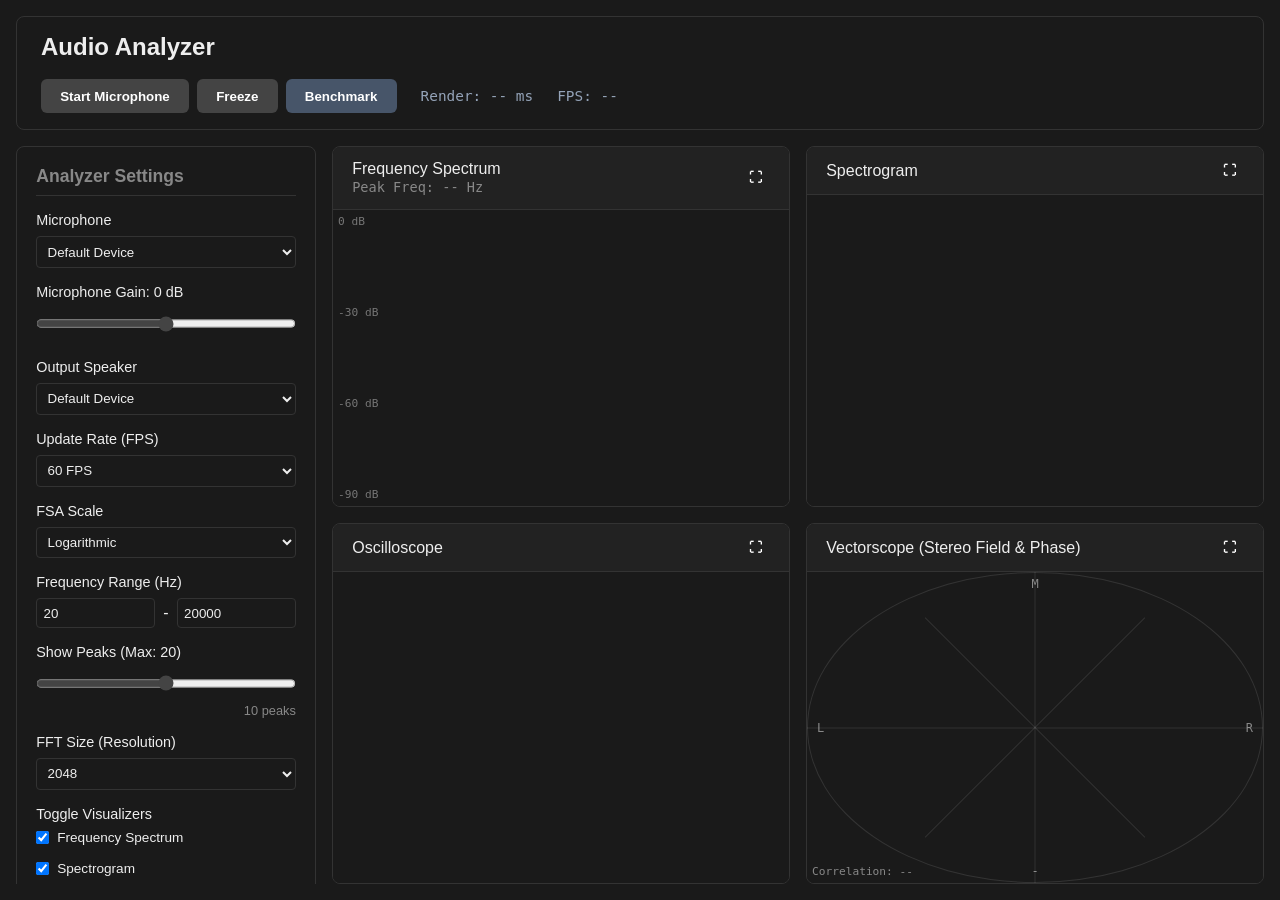
==== index.html @ 39514344 "Add extreme ultrasonic mode to modem configuration and UI" ====
<!doctype html>
<html lang="en">
  <head>
    <meta charset="UTF-8" />
    <meta name="viewport" content="width=device-width, initial-scale=1.0" />
    <title>Audio Analyzer / AA</title>
    <link rel="manifest" href="manifest.json" />
    <meta name="theme-color" content="#0f172a" />
    <link rel="stylesheet" href="style.css" />
  </head>
  <body>
    <div
      id="drop-zone"
      style="
        display: none;
        position: fixed;
        inset: 0;
        background: rgba(15, 23, 42, 0.9);
        color: #fff;
        z-index: 10000;
        align-items: center;
        justify-content: center;
        font-size: 3rem;
        font-weight: bold;
        pointer-events: none;
        border: 4px dashed #3ef;
      "
    >
      Drop Audio File Here
    </div>
    <div class="app-container">
      <header>
        <div class="header-left">
          <h1>Audio Analyzer</h1>
          <br />
          <div style="display: flex; gap: 0.5rem; align-items: center">
            <button id="btn-mic" class="btn">Start Microphone</button>
            <button id="btn-freeze" class="btn">Freeze</button>
            <button id="btn-benchmark" class="btn" style="background: #475569">
              Benchmark
            </button>
            <audio
              id="audio-player"
              controls
              style="display: none; height: 32px"
            ></audio>
            <div
              id="render-time-display"
              style="
                font-family: monospace;
                margin-left: 1rem;
                font-size: 0.9rem;
                color: #94a3b8;
              "
            >
              Render: -- ms
            </div>
            <div
              style="
                font-family: monospace;
                margin-left: 1rem;
                font-size: 0.9rem;
                color: #94a3b8;
              "
            >
              FPS: <span id="fps-display">--</span>
            </div>
          </div>
        </div>
      </header>

      <main class="main-content">
        <div
          id="hover-tooltip"
          style="
            position: absolute;
            display: none;
            background: rgba(0, 0, 0, 0.8);
            color: #fff;
            padding: 4px 8px;
            border-radius: 4px;
            font-family: monospace;
            font-size: 0.8rem;
            pointer-events: none;
            z-index: 1000;
            transform: translate(-50%, -100%);
            margin-top: -10px;
          "
        >
          --
        </div>
        <aside class="sidebar">
          <div class="panel">
            <h2>Analyzer Settings</h2>

            <div class="setting-group">
              <label for="mic-select">Microphone</label>
              <select id="mic-select">
                <option value="default">Default Device</option>
              </select>
            </div>

            <div class="setting-group">
              <label for="mic-gain"
                >Microphone Gain: <span id="mic-gain-val">0</span> dB</label
              >
              <input
                type="range"
                id="mic-gain"
                min="-24"
                max="24"
                step="1"
                value="0"
              />
            </div>

            <div class="setting-group">
              <label for="out-select">Output Speaker</label>
              <select id="out-select">
                <option value="default">Default Device</option>
              </select>
            </div>

            <div class="setting-group">
              <label for="update-rate">Update Rate (FPS)</label>
              <select id="update-rate">
                <option value="60" selected>60 FPS</option>
                <option value="30">30 FPS</option>
                <option value="15">15 FPS</option>
                <option value="10">10 FPS</option>
              </select>
            </div>

            <div class="setting-group">
              <label for="freq-scale">FSA Scale</label>
              <select id="freq-scale">
                <option value="linear">Linear</option>
                <option value="logarithmic" selected>Logarithmic</option>
              </select>
            </div>

            <div class="setting-group">
              <label>Frequency Range (Hz)</label>
              <div style="display: flex; gap: 0.5rem">
                <input
                  type="number"
                  id="freq-min"
                  value="20"
                  min="1"
                  max="20000"
                  style="
                    flex: 1;
                    padding: 0.4rem;
                    background: var(--bg-dark);
                    color: var(--text-main);
                    border: 1px solid var(--border);
                    border-radius: 4px;
                  "
                />
                <span style="align-self: center">-</span>
                <input
                  type="number"
                  id="freq-max"
                  value="20000"
                  min="100"
                  max="24000"
                  style="
                    flex: 1;
                    padding: 0.4rem;
                    background: var(--bg-dark);
                    color: var(--text-main);
                    border: 1px solid var(--border);
                    border-radius: 4px;
                  "
                />
              </div>
            </div>

            <div class="setting-group">
              <label for="peak-count">Show Peaks (Max: 20)</label>
              <input
                type="range"
                id="peak-count"
                min="0"
                max="20"
                step="1"
                value="10"
              />
              <div
                style="
                  text-align: right;
                  font-size: 0.8rem;
                  color: var(--text-muted);
                "
              >
                <span id="peak-count-val">10</span> peaks
              </div>
            </div>

            <div class="setting-group">
              <label for="fft-size">FFT Size (Resolution)</label>
              <select id="fft-size">
                <option value="512">512</option>
                <option value="1024">1024</option>
                <option value="2048" selected>2048</option>
                <option value="4096">4096 (High Res)</option>
                <option value="8192">8192 (Ultra Res)</option>
                <option value="16384">16384 (Extreme)</option>
                <option value="32768">32768 (Max)</option>
              </select>
            </div>

            <div class="setting-group">
              <label>Toggle Visualizers</label>
              <div
                style="
                  display: flex;
                  flex-direction: column;
                  gap: 0.5rem;
                  margin-top: 0.5rem;
                "
              >
                <label
                  style="
                    display: flex;
                    align-items: center;
                    gap: 0.5rem;
                    cursor: pointer;
                    color: var(--text-main);
                    font-size: 0.85rem;
                  "
                  ><input type="checkbox" id="toggle-fsa" checked /> Frequency
                  Spectrum</label
                >
                <label
                  style="
                    display: flex;
                    align-items: center;
                    gap: 0.5rem;
                    cursor: pointer;
                    color: var(--text-main);
                    font-size: 0.85rem;
                  "
                  ><input type="checkbox" id="toggle-spectrogram" checked />
                  Spectrogram</label
                >
                <label
                  style="
                    display: flex;
                    align-items: center;
                    gap: 0.5rem;
                    cursor: pointer;
                    color: var(--text-main);
                    font-size: 0.85rem;
                  "
                  ><input type="checkbox" id="toggle-oscilloscope" checked />
                  Oscilloscope</label
                >
                <label
                  style="
                    display: flex;
                    align-items: center;
                    gap: 0.5rem;
                    cursor: pointer;
                    color: var(--text-main);
                    font-size: 0.85rem;
                  "
                  ><input type="checkbox" id="toggle-vectorscope" checked />
                  Vectorscope</label
                >
              </div>
            </div>

            <div class="setting-group">
              <label for="smoothing"
                >Smoothing Constant: <span id="smoothing-val">0.85</span></label
              >
              <input
                type="range"
                id="smoothing"
                min="0"
                max="0.99"
                step="0.01"
                value="0.85"
              />
            </div>

            <div class="setting-group">
              <label for="min-db"
                >Min dB Limit: <span id="min-db-val">-90</span> dB</label
              >
              <input
                type="range"
                id="min-db"
                min="-140"
                max="-50"
                step="1"
                value="-90"
              />
            </div>

            <div class="setting-group">
              <label for="max-db"
                >Max dB Limit: <span id="max-db-val">-10</span> dB</label
              >
              <input
                type="range"
                id="max-db"
                min="-40"
                max="0"
                step="1"
                value="-10"
              />
            </div>
          </div>

          <div class="panel">
            <h2
              style="
                display: flex;
                justify-content: space-between;
                align-items: center;
              "
            >
              Test Tone Generator
              <div
                id="tone-status"
                style="
                  font-size: 0.75rem;
                  font-weight: normal;
                  color: #facc15;
                  display: none;
                "
              >
                (Running)
              </div>
            </h2>
            <div class="setting-group">
              <button id="btn-tone" class="btn" style="padding: 4px">
                Enable Tone
              </button>
            </div>
            <div
              class="setting-group"
              style="display: flex; gap: 0.5rem; flex-wrap: wrap"
            >
              <div style="flex: 1">
                <label for="tone-type">Waveform</label>
                <select id="tone-type" style="width: 100%">
                  <option value="sine">Sine</option>
                  <option value="sawtooth">Sawtooth</option>
                  <option value="square">Square</option>
                  <option value="triangle">Triangle</option>
                </select>
              </div>
              <div style="flex: 1">
                <label for="tone-freq">Frequency (Hz)</label>
                <input
                  type="number"
                  id="tone-freq"
                  value="440"
                  min="1"
                  max="24000"
                  style="
                    width: 100%;
                    padding: 0.4rem;
                    background: var(--bg-dark);
                    color: var(--text-main);
                    border: 1px solid var(--border);
                    border-radius: 4px;
                  "
                />
              </div>
            </div>
            <div class="setting-group">
              <label for="tone-vol"
                >Volume (Gain): <span id="tone-vol-val">-12</span> dB</label
              >
              <input
                type="range"
                id="tone-vol"
                min="-80"
                max="0"
                step="1"
                value="-12"
              />
            </div>
            <div class="setting-group">
              <label for="tone-pan"
                >Pan: <span id="tone-pan-val">Center</span></label
              >
              <input
                type="range"
                id="tone-pan"
                min="-1"
                max="1"
                step="0.05"
                value="0"
              />
            </div>
          </div>

          <div class="panel peak-meter-panel">
            <h2 style="display: flex; justify-content: space-between">
              Level Meter
              <span
                id="howling-warning"
                style="
                  display: none;
                  color: white;
                  background: #ef4444;
                  padding: 0.1rem 0.4rem;
                  border-radius: 4px;
                  font-size: 0.8rem;
                  font-weight: bold;
                  animation: blink 1s infinite;
                "
                >HOWLING!</span
              >
            </h2>

            <div class="setting-group" style="margin-bottom: 0.5rem">
              <label for="metering-standard">Metering Standard</label>
              <select id="metering-standard" style="width: 100%">
                <option value="peak" selected>Peak (True Peak)</option>
                <option value="rms">RMS</option>
                <option value="lufs">LUFS (Approximation)</option>
              </select>
            </div>

            <div class="meter-wrapper">
              <div class="meter-track">
                <div class="meter-fill" id="peak-fill"></div>

                <!-- Scale markers -->
                <div class="marker" style="left: 0%">-60</div>
                <div class="marker" style="left: 80%">-12</div>
                <div class="marker" style="left: 95%">-3</div>
                <div class="marker" style="left: 100%">0</div>
              </div>
            </div>
            <div class="peak-readout" id="peak-value">-&#8734; dB</div>
            <div class="setting-group" style="margin-top: 1rem">
              <div
                style="
                  display: flex;
                  justify-content: space-between;
                  align-items: center;
                  margin-bottom: 0.5rem;
                "
              >
                <label style="margin: 0">Event Log (Clip/Howling)</label>
                <button
                  id="btn-clear-clips"
                  style="
                    background: var(--bg-dark);
                    color: var(--text-main);
                    border: 1px solid var(--border);
                    border-radius: 4px;
                    padding: 2px 6px;
                    font-size: 0.75rem;
                    cursor: pointer;
                  "
                >
                  Clear
                </button>
              </div>
              <div
                id="clip-log-container"
                style="
                  background: var(--bg-dark);
                  max-height: 100px;
                  overflow-y: auto;
                  padding: 4px;
                  font-family: monospace;
                  font-size: 0.8rem;
                  border: 1px solid var(--border);
                  border-radius: 4px;
                "
              >
                <div
                  style="
                    color: var(--text-muted);
                    text-align: center;
                    padding: 1rem 0;
                  "
                  id="clip-log-empty"
                >
                  No clips recorded
                </div>
              </div>
            </div>
          </div>

          <div class="panel">
            <h2
              style="
                display: flex;
                justify-content: space-between;
                align-items: center;
              "
            >
              FSK Modem (Data over Sound)
              <div
                id="modem-status"
                style="
                  font-size: 0.75rem;
                  font-weight: normal;
                  color: #10b981;
                  display: none;
                "
              >
                (Receiving)
              </div>
            </h2>

            <div
              class="setting-group"
              style="display: flex; gap: 0.5rem; flex-wrap: wrap"
            >
              <div style="flex: 1">
                <label for="modem-mode">Frequency Band</label>
                <select id="modem-mode" style="width: 100%">
                  <option value="audible">Audible (1.2k/2.2k)</option>
                  <option value="ultrasonic">Ultrasonic (18k/19k)</option>
                  <option value="extreme">Extreme Ultrasonic (20k/21k)</option>
                </select>
              </div>
              <div style="flex: 1; display: flex; align-items: flex-end">
                <button
                  id="btn-modem-rx"
                  class="btn"
                  style="width: 100%; padding: 4px"
                >
                  Start Rx
                </button>
              </div>
            </div>

            <div class="setting-group">
              <label for="modem-tx-text">Transmit Text</label>
              <div style="display: flex; gap: 0.5rem">
                <input
                  type="text"
                  id="modem-tx-text"
                  placeholder="Type here..."
                  style="
                    flex: 1;
                    padding: 0.4rem;
                    background: var(--bg-dark);
                    color: var(--text-main);
                    border: 1px solid var(--border);
                    border-radius: 4px;
                  "
                />
                <button id="btn-modem-tx" class="btn" style="padding: 4px 12px">
                  Send
                </button>
              </div>
            </div>

            <div class="setting-group">
              <label for="modem-vol"
                >Tx Volume (Gain): <span id="modem-vol-val">-12</span> dB</label
              >
              <input
                type="range"
                id="modem-vol"
                min="-60"
                max="0"
                step="1"
                value="-12"
              />
            </div>

            <div class="setting-group">
              <label>Received Data</label>
              <textarea
                id="modem-rx-log"
                readonly
                style="
                  width: 100%;
                  height: 60px;
                  padding: 0.4rem;
                  background: var(--bg-dark);
                  color: #facc15;
                  border: 1px solid var(--border);
                  border-radius: 4px;
                  font-family: monospace;
                  resize: none;
                "
                placeholder="Waiting for signal..."
              ></textarea>
              <button
                id="btn-modem-clear"
                class="btn"
                style="margin-top: 4px; width: 100%; padding: 4px"
              >
                Clear Log
              </button>
            </div>
          </div>

          <div class="panel info-panel">
            <h2>Microphone & Render Info</h2>
            <p>
              Status:
              <span id="audio-status" class="status-offline">Offline</span>
            </p>
            <p>Sample Rate: <span id="sample-rate">--</span> Hz</p>
            <p>Channels: <span id="audio-channels">--</span></p>
            <p>Device: <span id="audio-device-name">--</span></p>
          </div>
        </aside>

        <!-- New Multi-Grid Layout -->
        <section
          id="visualizers-container"
          class="visualizers"
          style="
            display: grid;
            grid-template-columns: 1fr 1fr;
            grid-template-rows: 1fr 1fr;
            gap: 1rem;
            width: 100%;
          "
        >
          <!-- Top Left: FSA -->
          <div class="viz-card" id="card-fsa">
            <div
              class="viz-header"
              style="
                display: flex;
                justify-content: space-between;
                align-items: center;
              "
            >
              <div>
                <h3>Frequency Spectrum</h3>
                <span class="viz-info"
                  >Peak Freq: <span id="peak-freq">--</span> Hz</span
                >
              </div>
              <button
                class="btn btn-fullscreen"
                style="
                  background: none;
                  border: none;
                  padding: 0.2rem 0.5rem;
                  cursor: pointer;
                  color: white;
                "
              >
                &#x26F6;
              </button>
            </div>
            <div class="canvas-wrapper" style="position: relative">
              <canvas
                id="canvas-spectrum"
                style="
                  position: absolute;
                  top: 0;
                  left: 0;
                  width: 100%;
                  height: 100%;
                "
              ></canvas>
              <canvas
                id="canvas-spectrum-overlay"
                style="
                  position: absolute;
                  top: 0;
                  left: 0;
                  width: 100%;
                  height: 100%;
                  pointer-events: none;
                "
              ></canvas>
              <!-- Grid lines overlay -->
              <div class="grid-overlay horizontal">
                <div class="y-labels">
                  <span>0 dB</span>
                  <span>-30 dB</span>
                  <span>-60 dB</span>
                  <span>-90 dB</span>
                </div>
              </div>
            </div>
          </div>

          <!-- Bottom Left: Spectrogram -->
          <div class="viz-card" id="card-spectrogram">
            <div
              class="viz-header"
              style="
                display: flex;
                justify-content: space-between;
                align-items: center;
              "
            >
              <h3>Spectrogram</h3>
              <button
                class="btn btn-fullscreen"
                style="
                  background: none;
                  border: none;
                  padding: 0.2rem 0.5rem;
                  cursor: pointer;
                  color: white;
                "
              >
                &#x26F6;
              </button>
            </div>
            <div class="canvas-wrapper" style="position: relative">
              <canvas
                id="canvas-spectrogram"
                style="
                  position: absolute;
                  top: 0;
                  left: 0;
                  width: 100%;
                  height: 100%;
                "
              ></canvas>
              <canvas
                id="canvas-spectrogram-overlay"
                style="
                  position: absolute;
                  top: 0;
                  left: 0;
                  width: 100%;
                  height: 100%;
                  pointer-events: none;
                "
              ></canvas>
            </div>
          </div>

          <!-- Top Right: Oscilloscope -->
          <div class="viz-card" id="card-oscilloscope">
            <div
              class="viz-header"
              style="
                display: flex;
                justify-content: space-between;
                align-items: center;
              "
            >
              <h3>Oscilloscope</h3>
              <button
                class="btn btn-fullscreen"
                style="
                  background: none;
                  border: none;
                  padding: 0.2rem 0.5rem;
                  cursor: pointer;
                  color: white;
                "
              >
                &#x26F6;
              </button>
            </div>
            <div class="canvas-wrapper">
              <canvas id="canvas-waveform"></canvas>
              <div class="center-line"></div>
            </div>
          </div>

          <!-- Bottom Right: Vectorscope & Phase -->
          <div class="viz-card" id="card-vectorscope">
            <div
              class="viz-header"
              style="
                display: flex;
                justify-content: space-between;
                align-items: center;
              "
            >
              <h3>Vectorscope (Stereo Field & Phase)</h3>
              <button
                class="btn btn-fullscreen"
                style="
                  background: none;
                  border: none;
                  padding: 0.2rem 0.5rem;
                  cursor: pointer;
                  color: white;
                "
              >
                &#x26F6;
              </button>
            </div>
            <div
              class="canvas-wrapper"
              style="
                display: flex;
                justify-content: center;
                align-items: center;
                position: relative;
              "
            >
              <div
                style="
                  position: absolute;
                  top: 5px;
                  color: var(--text-muted);
                  font-size: 12px;
                  font-family: monospace;
                "
              >
                M
              </div>
              <div
                style="
                  position: absolute;
                  bottom: 5px;
                  color: var(--text-muted);
                  font-size: 12px;
                  font-family: monospace;
                "
              >
                -
              </div>
              <div
                style="
                  position: absolute;
                  left: 10px;
                  color: var(--text-muted);
                  font-size: 12px;
                  font-family: monospace;
                "
              >
                L
              </div>
              <div
                style="
                  position: absolute;
                  right: 10px;
                  color: var(--text-muted);
                  font-size: 12px;
                  font-family: monospace;
                "
              >
                R
              </div>
              <canvas
                id="canvas-vectorscope"
                style="
                  width: auto;
                  height: 100%;
                  aspect-ratio: 1;
                  border-radius: 50%;
                  border: 1px solid var(--border);
                "
              ></canvas>

              <div
                style="
                  position: absolute;
                  bottom: 5px;
                  left: 5px;
                  color: var(--text-muted);
                  font-size: 0.7rem;
                  font-family: monospace;
                "
              >
                Correlation: <span id="correlation-meter">--</span>
              </div>
              <div
                style="
                  position: absolute;
                  top: 0;
                  bottom: 0;
                  left: 0;
                  right: 0;
                  pointer-events: none;
                "
              >
                <div
                  style="
                    position: absolute;
                    top: 0;
                    left: 50%;
                    width: 1px;
                    height: 100%;
                    background: rgba(255, 255, 255, 0.1);
                    transform: translateX(-50%);
                  "
                ></div>
                <div
                  style="
                    position: absolute;
                    top: 50%;
                    left: 0;
                    width: 100%;
                    height: 1px;
                    background: rgba(255, 255, 255, 0.1);
                    transform: translateY(-50%);
                  "
                ></div>
                <div
                  style="
                    position: absolute;
                    top: 0;
                    left: 50%;
                    width: 1px;
                    height: 100%;
                    background: rgba(255, 255, 255, 0.1);
                    transform: translateX(-50%) rotate(45deg);
                  "
                ></div>
                <div
                  style="
                    position: absolute;
                    top: 0;
                    left: 50%;
                    width: 1px;
                    height: 100%;
                    background: rgba(255, 255, 255, 0.1);
                    transform: translateX(-50%) rotate(-45deg);
                  "
                ></div>
              </div>
            </div>
          </div>
        </section>
      </main>
    </div>

    <script>
      if ("serviceWorker" in navigator) {
        window.addEventListener("load", () => {
          navigator.serviceWorker
            .register("./sw.js")
            .then((reg) => console.log("SW registered!", reg))
            .catch((err) => console.error("SW registration failed!", err));
        });
      }
    </script>
    <script src="script.js"></script>
  </body>
</html>
---- style.css ----
:root {
  --bg-panel: #121212;
  --bg-panel: #1a1a1a;
  --bg-card: #222222;
  --text-main: #eeeeee;
  --text-muted: #888888;
  --accent: #444444;
  --accent-hover: #555555;
  --border: #333333;
  --color-safe: #eeeeee;
  --color-warn: #eeeeee;
  --color-danger: #eeeeee;
}

* {
  box-sizing: border-box;
  margin: 0;
  padding: 0;
}

body {
  background-color: var(--bg-panel);
  color: var(--text-main);
  font-family: "Segoe UI", Tahoma, Geneva, Verdana, sans-serif;
  height: 100vh;
  overflow: hidden;
}

.app-container {
  display: flex;
  flex-direction: column;
  height: 100vh;
  padding: 1rem;
  gap: 1rem;
}

header {
  display: flex;
  justify-content: space-between;
  align-items: center;
  background: var(--bg-panel);
  padding: 1rem 1.5rem;
  border-radius: 8px;
  border: 1px solid var(--border);
}

header h1 {
  font-size: 1.5rem;
  font-weight: 600;
  display: flex;
  align-items: center;
  gap: 0.5rem;
}

.btn {
  background: var(--accent);
  color: white;
  border: none;
  padding: 0.6rem 1.2rem;
  border-radius: 6px;
  font-weight: 600;
  cursor: pointer;
  transition: background 0.2s;
}

.btn:hover {
  background: var(--accent-hover);
}

.btn.active {
  background: var(--color-danger);
}

.main-content {
  display: flex;
  gap: 1rem;
  flex: 1;
  overflow: hidden;
}

.sidebar {
  width: 300px;
  display: flex;
  flex-direction: column;
  gap: 1rem;
  overflow-y: auto;
}

.panel {
  background: var(--bg-panel);
  border: 1px solid var(--border);
  border-radius: 8px;
  padding: 1.2rem;
}

.panel h2 {
  font-size: 1.1rem;
  margin-bottom: 1rem;
  color: var(--text-muted);
  border-bottom: 1px solid var(--border);
  padding-bottom: 0.5rem;
}

.setting-group {
  margin-bottom: 1rem;
}

.setting-group label {
  display: block;
  margin-bottom: 0.5rem;
  font-size: 0.9rem;
  color: var(--text-main);
}

.setting-group select,
.setting-group input[type="range"] {
  width: 100%;
  background: var(--bg-panel);
  color: var(--text-main);
  border: 1px solid var(--border);
  padding: 0.4rem;
  border-radius: 4px;
}

.setting-group input[type="range"] {
  accent-color: var(--accent);
  cursor: pointer;
}

.meter-wrapper {
  margin-top: 1rem;
  position: relative;
  height: 30px;
  margin-bottom: 0.5rem;
}

.meter-track {
  background: var(--bg-panel);
  border: 1px solid var(--border);
  border-radius: 4px;
  height: 12px;
  position: relative;
  overflow: hidden;
}

.meter-fill {
  height: 100%;
  width: 0%;
  background: var(--color-safe);
  transition: width 0.05s ease-out;
}

.marker {
  position: absolute;
  top: 16px;
  font-size: 0.7rem;
  color: var(--text-muted);
  transform: translateX(-50%);
}

.peak-readout {
  font-family: monospace;
  font-size: 1.5rem;
  text-align: right;
  color: var(--color-safe);
}

.status-offline {
  color: var(--text-muted);
}
.status-online {
  color: var(--color-safe);
  font-weight: bold;
}
.info-panel p {
  font-size: 0.9rem;
  margin-bottom: 0.3rem;
  color: var(--text-muted);
}

.visualizers {
  flex: 1;
  display: grid;
  grid-template-columns: repeat(2, 1fr);
  grid-auto-rows: minmax(min(300px, 50%), 1fr);
  gap: 1rem;
  height: 100%;
  overflow-y: auto;
  align-content: stretch;
}

.viz-card {
  background: var(--bg-panel);
  border: 1px solid var(--border);
  border-radius: 8px;
  display: flex;
  flex-direction: column;
  overflow: hidden;
  height: 100%;
}

.viz-header {
  display: flex;
  justify-content: space-between;
  align-items: center;
  padding: 0.8rem 1.2rem;
  border-bottom: 1px solid var(--border);
  background: var(--bg-card);
}

.viz-header h3 {
  font-size: 1rem;
  font-weight: 500;
}

.viz-info {
  font-size: 0.85rem;
  color: var(--text-muted);
  font-family: monospace;
}

.canvas-wrapper {
  flex: 1;
  position: relative;
  background: var(--bg-panel);
}

canvas {
  position: absolute;
  top: 0;
  left: 0;
  width: 100%;
  height: 100%;
}

.grid-overlay {
  position: absolute;
  top: 0;
  left: 0;
  width: 100%;
  height: 100%;
  pointer-events: none;
  padding: 5px;
}

.y-labels {
  height: 100%;
  display: flex;
  flex-direction: column;
  justify-content: space-between;
}

.y-labels span {
  font-size: 0.7rem;
  color: rgba(255, 255, 255, 0.4);
  font-family: monospace;
}

@keyframes blink {
  0% {
    opacity: 1;
  }
  50% {
    opacity: 0.3;
  }
  100% {
    opacity: 1;
  }
}

.x-labels {
  position: absolute;
  bottom: 5px;
  left: 35px; /* Offset for y-labels */
  right: 5px;
  display: flex;
  justify-content: space-between;
}

.x-labels span {
  font-size: 0.7rem;
  color: rgba(255, 255, 255, 0.4);
  font-family: monospace;
}

.fullscreen-card {
  position: fixed !important;
  inset: 0 !important;
  width: 100vw !important;
  height: 100vh !important;
  z-index: 9999 !important;
  background: var(--bg-panel) !important;
  margin: 0 !important;
  padding: 1rem !important;
  box-sizing: border-box !important;
  border-radius: 0 !important;
  border: none !important;
  display: flex !important;
  flex-direction: column !important;
}
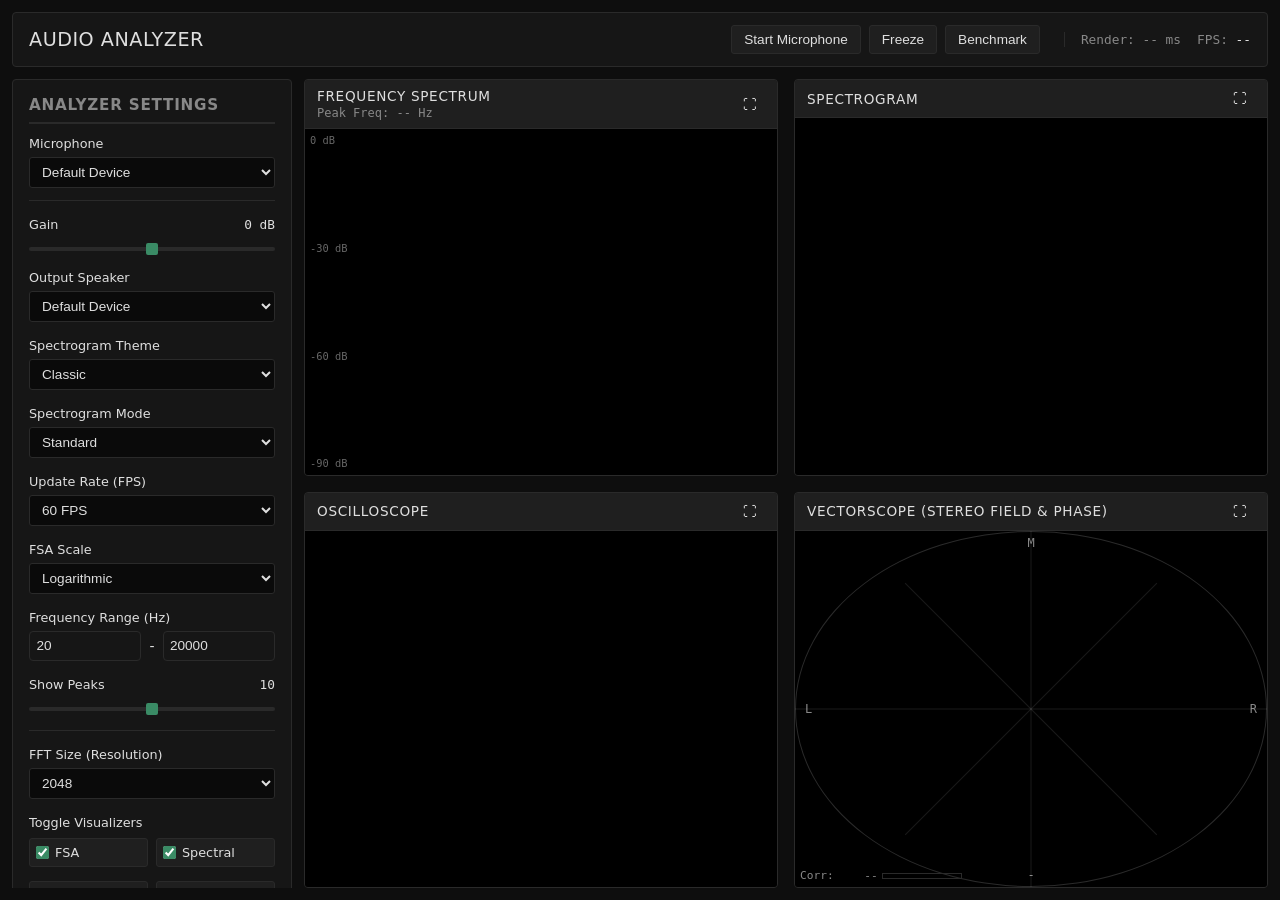
==== commit 429732ca: "UI改善とオーディオ機能の強化: スタイルの調整、オーディオファイルのドロップ処理の改善、設定項目の追加" ====
--- a/index.html
+++ b/index.html
@@ -3,9 +3,9 @@
   <head>
     <meta charset="UTF-8" />
     <meta name="viewport" content="width=device-width, initial-scale=1.0" />
-    <title>Audio Analyzer / AA</title>
+    <title>Audio Analyzer</title>
     <link rel="manifest" href="manifest.json" />
-    <meta name="theme-color" content="#0f172a" />
+    <meta name="theme-color" content="#161616" />
     <link rel="stylesheet" href="style.css" />
   </head>
   <body>
@@ -15,55 +15,58 @@
         display: none;
         position: fixed;
         inset: 0;
-        background: rgba(15, 23, 42, 0.9);
-        color: #fff;
+        background: rgba(14, 14, 14, 0.95);
+        color: var(--text-main);
         z-index: 10000;
         align-items: center;
         justify-content: center;
-        font-size: 3rem;
-        font-weight: bold;
+        font-size: 2rem;
+        font-weight: 500;
+        letter-spacing: 0.05em;
         pointer-events: none;
-        border: 4px dashed #3ef;
+        border: 2px dashed var(--accent);
+        margin: 16px;
       "
     >
-      Drop Audio File Here
+      DROP AUDIO FILE
     </div>
     <div class="app-container">
       <header>
-        <div class="header-left">
-          <h1>Audio Analyzer</h1>
-          <br />
-          <div style="display: flex; gap: 0.5rem; align-items: center">
-            <button id="btn-mic" class="btn">Start Microphone</button>
-            <button id="btn-freeze" class="btn">Freeze</button>
-            <button id="btn-benchmark" class="btn" style="background: #475569">
-              Benchmark
-            </button>
-            <audio
-              id="audio-player"
-              controls
-              style="display: none; height: 32px"
-            ></audio>
-            <div
-              id="render-time-display"
-              style="
-                font-family: monospace;
-                margin-left: 1rem;
-                font-size: 0.9rem;
-                color: #94a3b8;
-              "
-            >
-              Render: -- ms
-            </div>
-            <div
-              style="
-                font-family: monospace;
-                margin-left: 1rem;
-                font-size: 0.9rem;
-                color: #94a3b8;
-              "
-            >
-              FPS: <span id="fps-display">--</span>
+        <h1 style="margin: 0; margin-right: auto">AUDIO ANALYZER</h1>
+
+        <div style="display: flex; gap: 8px; align-items: inherit">
+          <button id="btn-mic" class="btn">Start Microphone</button>
+          <button id="btn-freeze" class="btn">Freeze</button>
+          <button
+            id="btn-benchmark"
+            class="btn"
+            style="border-color: var(--border)"
+          >
+            Benchmark
+          </button>
+          <audio
+            id="audio-player"
+            controls
+            style="display: none; height: 28px; border-radius: 2px"
+          ></audio>
+
+          <div
+            style="
+              display: flex;
+              gap: 16px;
+              margin-left: 16px;
+              padding-left: 16px;
+              border-left: 1px solid var(--border);
+              font-family: ui-monospace, SFMono-Regular, Consolas, monospace;
+              font-size: 0.8rem;
+              color: var(--text-muted);
+              align-items: center;
+            "
+          >
+            <div id="render-time-display">Render: -- ms</div>
+            <div>
+              FPS:
+              <span id="fps-display" style="color: var(--text-main)">--</span>
             </div>
           </div>
         </div>
@@ -93,7 +96,13 @@
           <div class="panel">
             <h2>Analyzer Settings</h2>
 
-            <div class="setting-group">
+            <div
+              class="setting-group"
+              style="
+                padding-bottom: 12px;
+                border-bottom: 1px solid var(--border);
+              "
+            >
               <label for="mic-select">Microphone</label>
               <select id="mic-select">
                 <option value="default">Default Device</option>
@@ -101,9 +110,20 @@
             </div>
 
             <div class="setting-group">
-              <label for="mic-gain"
-                >Microphone Gain: <span id="mic-gain-val">0</span> dB</label
-              >
+              <label
+                for="mic-gain"
+                style="display: flex; justify-content: space-between"
+              >
+                <span>Gain</span>
+                <span
+                  id="mic-gain-val"
+                  style="
+                    font-family: ui-monospace, monospace;
+                    color: var(--text-main);
+                  "
+                  >0 dB</span
+                >
+              </label>
               <input
                 type="range"
                 id="mic-gain"
@@ -122,6 +142,25 @@
             </div>
 
             <div class="setting-group">
+              <label for="spec-theme">Spectrogram Theme</label>
+              <select id="spec-theme">
+                <option value="classic">Classic</option>
+                <option value="fire">Fire</option>
+                <option value="ocean">Ocean</option>
+                <option value="matrix">Matrix</option>
+                <option value="grayscale">Grayscale</option>
+              </select>
+            </div>
+
+            <div class="setting-group">
+              <label for="spec-mode">Spectrogram Mode</label>
+              <select id="spec-mode">
+                <option value="standard">Standard</option>
+                <option value="waterfall">Waterfall</option>
+              </select>
+            </div>
+
+            <div class="setting-group">
               <label for="update-rate">Update Rate (FPS)</label>
               <select id="update-rate">
                 <option value="60" selected>60 FPS</option>
@@ -176,8 +215,27 @@
               </div>
             </div>
 
-            <div class="setting-group">
-              <label for="peak-count">Show Peaks (Max: 20)</label>
+            <div
+              class="setting-group"
+              style="
+                padding-bottom: 16px;
+                border-bottom: 1px solid var(--border);
+              "
+            >
+              <label
+                for="peak-count"
+                style="display: flex; justify-content: space-between"
+              >
+                <span>Show Peaks</span>
+                <span
+                  id="peak-count-val"
+                  style="
+                    font-family: ui-monospace, monospace;
+                    color: var(--text-main);
+                  "
+                  >10</span
+                >
+              </label>
               <input
                 type="range"
                 id="peak-count"
@@ -186,15 +244,6 @@
                 step="1"
                 value="10"
               />
-              <div
-                style="
-                  text-align: right;
-                  font-size: 0.8rem;
-                  color: var(--text-muted);
-                "
-              >
-                <span id="peak-count-val">10</span> peaks
-              </div>
             </div>
 
             <div class="setting-group">
@@ -210,71 +259,128 @@
               </select>
             </div>
 
-            <div class="setting-group">
+            <div
+              class="setting-group"
+              style="
+                padding-bottom: 12px;
+                border-bottom: 1px solid var(--border);
+              "
+            >
               <label>Toggle Visualizers</label>
               <div
                 style="
-                  display: flex;
-                  flex-direction: column;
-                  gap: 0.5rem;
-                  margin-top: 0.5rem;
+                  display: grid;
+                  grid-template-columns: 1fr 1fr;
+                  gap: 8px;
+                  margin-top: 8px;
                 "
               >
                 <label
                   style="
                     display: flex;
                     align-items: center;
-                    gap: 0.5rem;
+                    gap: 6px;
                     cursor: pointer;
                     color: var(--text-main);
-                    font-size: 0.85rem;
-                  "
-                  ><input type="checkbox" id="toggle-fsa" checked /> Frequency
-                  Spectrum</label
-                >
+                    font-size: 0.8rem;
+                    background: var(--bg-card);
+                    padding: 6px;
+                    border-radius: 3px;
+                    border: 1px solid var(--border);
+                  "
+                >
+                  <input
+                    type="checkbox"
+                    id="toggle-fsa"
+                    checked
+                    style="accent-color: var(--accent)"
+                  />
+                  FSA
+                </label>
                 <label
                   style="
                     display: flex;
                     align-items: center;
-                    gap: 0.5rem;
+                    gap: 6px;
                     cursor: pointer;
                     color: var(--text-main);
-                    font-size: 0.85rem;
-                  "
-                  ><input type="checkbox" id="toggle-spectrogram" checked />
-                  Spectrogram</label
-                >
+                    font-size: 0.8rem;
+                    background: var(--bg-card);
+                    padding: 6px;
+                    border-radius: 3px;
+                    border: 1px solid var(--border);
+                  "
+                >
+                  <input
+                    type="checkbox"
+                    id="toggle-spectrogram"
+                    checked
+                    style="accent-color: var(--accent)"
+                  />
+                  Spectral
+                </label>
                 <label
                   style="
                     display: flex;
                     align-items: center;
-                    gap: 0.5rem;
+                    gap: 6px;
                     cursor: pointer;
                     color: var(--text-main);
-                    font-size: 0.85rem;
-                  "
-                  ><input type="checkbox" id="toggle-oscilloscope" checked />
-                  Oscilloscope</label
-                >
+                    font-size: 0.8rem;
+                    background: var(--bg-card);
+                    padding: 6px;
+                    border-radius: 3px;
+                    border: 1px solid var(--border);
+                  "
+                >
+                  <input
+                    type="checkbox"
+                    id="toggle-oscilloscope"
+                    checked
+                    style="accent-color: var(--accent)"
+                  />
+                  Oscillo
+                </label>
                 <label
                   style="
                     display: flex;
                     align-items: center;
-                    gap: 0.5rem;
+                    gap: 6px;
                     cursor: pointer;
                     color: var(--text-main);
-                    font-size: 0.85rem;
-                  "
-                  ><input type="checkbox" id="toggle-vectorscope" checked />
-                  Vectorscope</label
-                >
-              </div>
-            </div>
-
-            <div class="setting-group">
-              <label for="smoothing"
-                >Smoothing Constant: <span id="smoothing-val">0.85</span></label
-              >
+                    font-size: 0.8rem;
+                    background: var(--bg-card);
+                    padding: 6px;
+                    border-radius: 3px;
+                    border: 1px solid var(--border);
+                  "
+                >
+                  <input
+                    type="checkbox"
+                    id="toggle-vectorscope"
+                    checked
+                    style="accent-color: var(--accent)"
+                  />
+                  Vector
+                </label>
+              </div>
+            </div>
+
+            <div class="setting-group">
+              <label
+                for="smoothing"
+                style="display: flex; justify-content: space-between"
+              >
+                <span>Smoothing</span>
+                <span
+                  id="smoothing-val"
+                  style="
+                    font-family: ui-monospace, monospace;
+                    color: var(--text-main);
+                  "
+                  >0.85</span
+                >
+              </label>
               <input
                 type="range"
                 id="smoothing"
@@ -286,9 +392,20 @@
             </div>
 
             <div class="setting-group">
-              <label for="min-db"
-                >Min dB Limit: <span id="min-db-val">-90</span> dB</label
-              >
+              <label
+                for="min-db"
+                style="display: flex; justify-content: space-between"
+              >
+                <span>Min dB</span>
+                <span
+                  id="min-db-val"
+                  style="
+                    font-family: ui-monospace, monospace;
+                    color: var(--text-main);
+                  "
+                  >-90</span
+                >
+              </label>
               <input
                 type="range"
                 id="min-db"
@@ -300,9 +417,20 @@
             </div>
 
             <div class="setting-group">
-              <label for="max-db"
-                >Max dB Limit: <span id="max-db-val">-10</span> dB</label
-              >
+              <label
+                for="max-db"
+                style="display: flex; justify-content: space-between"
+              >
+                <span>Max dB</span>
+                <span
+                  id="max-db-val"
+                  style="
+                    font-family: ui-monospace, monospace;
+                    color: var(--text-main);
+                  "
+                  >-10</span
+                >
+              </label>
               <input
                 type="range"
                 id="max-db"
@@ -322,60 +450,71 @@
                 align-items: center;
               "
             >
-              Test Tone Generator
+              Test Tone Gen
               <div
                 id="tone-status"
                 style="
-                  font-size: 0.75rem;
-                  font-weight: normal;
-                  color: #facc15;
+                  font-size: 0.7rem;
+                  font-weight: 600;
+                  color: var(--color-warn);
                   display: none;
-                "
-              >
-                (Running)
+                  background: rgba(194, 153, 74, 0.15);
+                  padding: 2px 6px;
+                  border-radius: 2px;
+                  letter-spacing: 0.05em;
+                "
+              >
+                RUNNING
               </div>
             </h2>
-            <div class="setting-group">
-              <button id="btn-tone" class="btn" style="padding: 4px">
-                Enable Tone
+            <div class="setting-group" style="margin-bottom: 12px">
+              <button
+                id="btn-tone"
+                class="btn"
+                style="width: 100%; padding: 8px"
+              >
+                ENABLE TONE
               </button>
             </div>
             <div
               class="setting-group"
-              style="display: flex; gap: 0.5rem; flex-wrap: wrap"
+              style="display: flex; gap: 8px; flex-wrap: wrap"
             >
               <div style="flex: 1">
-                <label for="tone-type">Waveform</label>
-                <select id="tone-type" style="width: 100%">
+                <label for="tone-type">Wave</label>
+                <select id="tone-type">
                   <option value="sine">Sine</option>
-                  <option value="sawtooth">Sawtooth</option>
+                  <option value="sawtooth">Saw</option>
                   <option value="square">Square</option>
-                  <option value="triangle">Triangle</option>
+                  <option value="triangle">Tri</option>
                 </select>
               </div>
               <div style="flex: 1">
-                <label for="tone-freq">Frequency (Hz)</label>
+                <label for="tone-freq">Freq (Hz)</label>
                 <input
                   type="number"
                   id="tone-freq"
                   value="440"
                   min="1"
                   max="24000"
-                  style="
-                    width: 100%;
-                    padding: 0.4rem;
-                    background: var(--bg-dark);
-                    color: var(--text-main);
-                    border: 1px solid var(--border);
-                    border-radius: 4px;
-                  "
                 />
               </div>
             </div>
             <div class="setting-group">
-              <label for="tone-vol"
-                >Volume (Gain): <span id="tone-vol-val">-12</span> dB</label
-              >
+              <label
+                for="tone-vol"
+                style="display: flex; justify-content: space-between"
+              >
+                <span>Volume</span>
+                <span
+                  id="tone-vol-val"
+                  style="
+                    font-family: ui-monospace, monospace;
+                    color: var(--text-main);
+                  "
+                  >-12</span
+                >
+              </label>
               <input
                 type="range"
                 id="tone-vol"
@@ -386,9 +525,20 @@
               />
             </div>
             <div class="setting-group">
-              <label for="tone-pan"
-                >Pan: <span id="tone-pan-val">Center</span></label
-              >
+              <label
+                for="tone-pan"
+                style="display: flex; justify-content: space-between"
+              >
+                <span>Pan</span>
+                <span
+                  id="tone-pan-val"
+                  style="
+                    font-family: ui-monospace, monospace;
+                    color: var(--text-main);
+                  "
+                  >0</span
+                >
+              </label>
               <input
                 type="range"
                 id="tone-pan"
@@ -401,26 +551,32 @@
           </div>
 
           <div class="panel peak-meter-panel">
-            <h2 style="display: flex; justify-content: space-between">
-              Level Meter
+            <h2
+              style="
+                display: flex;
+                justify-content: space-between;
+                align-items: center;
+              "
+            >
+              LEVEL METER
               <span
                 id="howling-warning"
                 style="
                   display: none;
                   color: white;
-                  background: #ef4444;
-                  padding: 0.1rem 0.4rem;
-                  border-radius: 4px;
-                  font-size: 0.8rem;
-                  font-weight: bold;
+                  background: var(--color-danger);
+                  padding: 2px 6px;
+                  border-radius: 2px;
+                  font-size: 0.75rem;
+                  font-weight: 500;
                   animation: blink 1s infinite;
-                "
-                >HOWLING!</span
+                  letter-spacing: 0.05em;
+                "
+                >HOWLING</span
               >
             </h2>
 
-            <div class="setting-group" style="margin-bottom: 0.5rem">
-              <label for="metering-standard">Metering Standard</label>
+            <div class="setting-group" style="margin-bottom: 8px">
               <select id="metering-standard" style="width: 100%">
                 <option value="peak" selected>Peak (True Peak)</option>
                 <option value="rms">RMS</option>
@@ -439,28 +595,23 @@
                 <div class="marker" style="left: 100%">0</div>
               </div>
             </div>
-            <div class="peak-readout" id="peak-value">-&#8734; dB</div>
-            <div class="setting-group" style="margin-top: 1rem">
+            <div class="peak-readout" id="peak-value" style="margin-top: 4px">
+              -&#8734; dB
+            </div>
+            <div class="setting-group" style="margin-top: 24px">
               <div
                 style="
                   display: flex;
                   justify-content: space-between;
                   align-items: center;
-                  margin-bottom: 0.5rem;
+                  margin-bottom: 8px;
                 "
               >
                 <label style="margin: 0">Event Log (Clip/Howling)</label>
                 <button
                   id="btn-clear-clips"
-                  style="
-                    background: var(--bg-dark);
-                    color: var(--text-main);
-                    border: 1px solid var(--border);
-                    border-radius: 4px;
-                    padding: 2px 6px;
-                    font-size: 0.75rem;
-                    cursor: pointer;
-                  "
+                  class="btn"
+                  style="padding: 2px 6px; font-size: 0.75rem"
                 >
                   Clear
                 </button>
@@ -468,21 +619,22 @@
               <div
                 id="clip-log-container"
                 style="
-                  background: var(--bg-dark);
+                  background: var(--bg-input);
                   max-height: 100px;
                   overflow-y: auto;
-                  padding: 4px;
-                  font-family: monospace;
-                  font-size: 0.8rem;
+                  padding: 8px;
+                  font-family:
+                    ui-monospace, SFMono-Regular, Consolas, monospace;
+                  font-size: 0.75rem;
                   border: 1px solid var(--border);
-                  border-radius: 4px;
+                  border-radius: 3px;
                 "
               >
                 <div
                   style="
                     color: var(--text-muted);
                     text-align: center;
-                    padding: 1rem 0;
+                    padding: 8px 0;
                   "
                   id="clip-log-empty"
                 >
@@ -521,9 +673,24 @@
               <div style="flex: 1">
                 <label for="modem-mode">Frequency Band</label>
                 <select id="modem-mode" style="width: 100%">
-                  <option value="audible">Audible (1.2k/2.2k)</option>
+                  <option value="low">Low Pitch (300/700)</option>
+                  <option value="audible" selected>Audible (1.2k/2.2k)</option>
+                  <option value="mid">Mid Pitch (4k/5k)</option>
+                  <option value="high">High Pitch (10k/12k)</option>
+                  <option value="near_ultrasonic">
+                    Near Ultrasonic (15k/16k)
+                  </option>
                   <option value="ultrasonic">Ultrasonic (18k/19k)</option>
                   <option value="extreme">Extreme Ultrasonic (20k/21k)</option>
+                </select>
+              </div>
+              <div style="flex: 1">
+                <label for="modem-speed">Speed</label>
+                <select id="modem-speed" style="width: 100%">
+                  <option value="20">Robust (20 bps)</option>
+                  <option value="50">Normal (50 bps)</option>
+                  <option value="100">Fast Data (100 bps)</option>
+                  <option value="300">File Transfer (300 bps)</option>
                 </select>
               </div>
               <div style="flex: 1; display: flex; align-items: flex-end">
@@ -601,8 +768,82 @@
             </div>
           </div>
 
+          <div class="panel">
+            <h2>Spectrogram Drawer</h2>
+            <div class="setting-group">
+              <div
+                style="
+                  display: flex;
+                  gap: 0.5rem;
+                  justify-content: space-between;
+                "
+              >
+                <label for="spec-draw-text">Draw Text on Spectrogram</label>
+                <div
+                  style="
+                    display: flex;
+                    align-items: center;
+                    gap: 0.2rem;
+                    font-size: 0.8rem;
+                    color: var(--text-muted);
+                  "
+                >
+                  Speed:
+                  <select
+                    id="spec-draw-speed"
+                    style="
+                      padding: 2px;
+                      font-size: 0.75rem;
+                      background: var(--bg-dark);
+                      color: var(--text-main);
+                      border: 1px solid var(--border);
+                      border-radius: 3px;
+                    "
+                  >
+                    <option value="0.1">Slow (100ms)</option>
+                    <option value="0.05" selected>Normal (50ms)</option>
+                    <option value="0.02">Fast (20ms)</option>
+                    <option value="0.01">Very Fast (10ms)</option>
+                  </select>
+                </div>
+              </div>
+              <div style="display: flex; gap: 0.5rem; margin-top: 0.2rem">
+                <input
+                  type="text"
+                  id="spec-draw-text"
+                  placeholder="Hello!"
+                  style="
+                    flex: 1;
+                    padding: 0.4rem;
+                    background: var(--bg-dark);
+                    color: var(--text-main);
+                    border: 1px solid var(--border);
+                    border-radius: 4px;
+                  "
+                />
+                <button
+                  id="btn-spec-draw"
+                  class="btn"
+                  style="padding: 4px 12px"
+                >
+                  Play
+                </button>
+              </div>
+              <p
+                style="
+                  font-size: 0.75rem;
+                  color: var(--text-muted);
+                  margin-top: 4px;
+                "
+              >
+                * Set Frequency Scale to Linear for best results!
+              </p>
+            </div>
+          </div>
+
           <div class="panel info-panel">
             <h2>Microphone & Render Info</h2>
+
             <p>
               Status:
               <span id="audio-status" class="status-offline">Offline</span>
@@ -863,9 +1104,39 @@
                   color: var(--text-muted);
                   font-size: 0.7rem;
                   font-family: monospace;
-                "
-              >
-                Correlation: <span id="correlation-meter">--</span>
+                  display: flex;
+                  align-items: center;
+                  gap: 4px;
+                "
+              >
+                Corr:
+                <span
+                  id="correlation-value"
+                  style="display: inline-block; width: 40px; text-align: right"
+                  >--</span
+                >
+                <div
+                  style="
+                    width: 80px;
+                    height: 6px;
+                    border: 1px solid var(--border);
+                    position: relative;
+                  "
+                >
+                  <div
+                    id="correlation-fill"
+                    style="
+                      position: absolute;
+                      left: 0;
+                      bottom: 0;
+                      top: 0;
+                      background: var(--accent);
+                      transition:
+                        width 0.1s linear,
+                        background-color 0.1s linear;
+                    "
+                  ></div>
+                </div>
               </div>
               <div
                 style="
--- a/style.css
+++ b/style.css
@@ -1,15 +1,17 @@
 :root {
-  --bg-panel: #121212;
-  --bg-panel: #1a1a1a;
-  --bg-card: #222222;
-  --text-main: #eeeeee;
+  --bg-app: #0e0e0e;
+  --bg-panel: #161616;
+  --bg-card: #1f1f1f;
+  --bg-input: #0a0a0a;
+  --text-main: #dfdfdf;
   --text-muted: #888888;
-  --accent: #444444;
-  --accent-hover: #555555;
-  --border: #333333;
-  --color-safe: #eeeeee;
-  --color-warn: #eeeeee;
-  --color-danger: #eeeeee;
+  --accent: #3a8b65;
+  --accent-hover: #45a477;
+  --border: #2a2a2a;
+  --border-active: #444444;
+  --color-safe: #3a8b65;
+  --color-warn: #c2994a;
+  --color-danger: #b35656;
 }
 
 * {
@@ -19,19 +21,28 @@
 }
 
 body {
-  background-color: var(--bg-panel);
-  color: var(--text-main);
-  font-family: "Segoe UI", Tahoma, Geneva, Verdana, sans-serif;
+  background-color: var(--bg-app);
+  color: var(--text-main);
+  font-family:
+    system-ui,
+    -apple-system,
+    "Inter",
+    "Segoe UI",
+    Roboto,
+    Helvetica,
+    Arial,
+    sans-serif;
   height: 100vh;
   overflow: hidden;
+  font-size: 14px;
 }
 
 .app-container {
   display: flex;
   flex-direction: column;
   height: 100vh;
-  padding: 1rem;
-  gap: 1rem;
+  padding: 12px;
+  gap: 12px;
 }
 
 header {
@@ -39,105 +50,143 @@
   justify-content: space-between;
   align-items: center;
   background: var(--bg-panel);
-  padding: 1rem 1.5rem;
-  border-radius: 8px;
+  padding: 12px 16px;
+  border-radius: 4px;
   border: 1px solid var(--border);
 }
 
 header h1 {
-  font-size: 1.5rem;
-  font-weight: 600;
+  font-size: 1.2rem;
+  font-weight: 500;
   display: flex;
   align-items: center;
-  gap: 0.5rem;
+  gap: 8px;
+  letter-spacing: 0.5px;
 }
 
 .btn {
-  background: var(--accent);
-  color: white;
-  border: none;
-  padding: 0.6rem 1.2rem;
-  border-radius: 6px;
-  font-weight: 600;
+  background: var(--bg-card);
+  color: var(--text-main);
+  border: 1px solid var(--border);
+  padding: 6px 12px;
+  border-radius: 3px;
+  font-weight: 500;
+  font-size: 0.85rem;
   cursor: pointer;
-  transition: background 0.2s;
+  transition: all 0.15s ease;
 }
 
 .btn:hover {
-  background: var(--accent-hover);
+  background: var(--border);
+  border-color: var(--border-active);
 }
 
 .btn.active {
   background: var(--color-danger);
+  border-color: var(--color-danger);
+  color: #fff;
 }
 
 .main-content {
   display: flex;
-  gap: 1rem;
+  gap: 12px;
   flex: 1;
   overflow: hidden;
 }
 
 .sidebar {
-  width: 300px;
+  width: 280px;
   display: flex;
   flex-direction: column;
-  gap: 1rem;
+  gap: 12px;
   overflow-y: auto;
+}
+
+.sidebar::-webkit-scrollbar {
+  width: 4px;
+}
+.sidebar::-webkit-scrollbar-thumb {
+  background: var(--border);
 }
 
 .panel {
   background: var(--bg-panel);
   border: 1px solid var(--border);
-  border-radius: 8px;
-  padding: 1.2rem;
+  border-radius: 4px;
+  padding: 16px;
 }
 
 .panel h2 {
-  font-size: 1.1rem;
-  margin-bottom: 1rem;
-  color: var(--text-muted);
-  border-bottom: 1px solid var(--border);
-  padding-bottom: 0.5rem;
+  font-size: 0.95rem;
+  text-transform: uppercase;
+  letter-spacing: 0.05em;
+  font-weight: 600;
+  margin-bottom: 12px;
+  color: var(--text-muted);
+  border-bottom: 2px solid var(--border);
+  padding-bottom: 8px;
 }
 
 .setting-group {
-  margin-bottom: 1rem;
+  margin-bottom: 16px;
 }
 
 .setting-group label {
   display: block;
-  margin-bottom: 0.5rem;
-  font-size: 0.9rem;
+  margin-bottom: 6px;
+  font-size: 0.8rem;
+  font-weight: 500;
   color: var(--text-main);
 }
 
 .setting-group select,
+.setting-group input[type="number"],
 .setting-group input[type="range"] {
   width: 100%;
-  background: var(--bg-panel);
-  color: var(--text-main);
-  border: 1px solid var(--border);
-  padding: 0.4rem;
-  border-radius: 4px;
+  background: var(--bg-input);
+  color: var(--text-main);
+  border: 1px solid var(--border);
+  padding: 6px 8px;
+  border-radius: 3px;
+  font-size: 0.85rem;
+  outline: none;
+  transition: border-color 0.15s;
+}
+
+.setting-group select:focus,
+.setting-group input[type="number"]:focus {
+  border-color: var(--border-active);
 }
 
 .setting-group input[type="range"] {
   accent-color: var(--accent);
   cursor: pointer;
+  -webkit-appearance: none;
+  height: 4px;
+  padding: 0;
+  border: none;
+  background: var(--border);
+}
+.setting-group input[type="range"]::-webkit-slider-thumb {
+  -webkit-appearance: none;
+  width: 12px;
+  height: 12px;
+  background: var(--accent);
+  border-radius: 2px;
+  cursor: pointer;
 }
 
 .meter-wrapper {
-  margin-top: 1rem;
+  margin-top: 16px;
   position: relative;
-  height: 30px;
-  margin-bottom: 0.5rem;
+  height: 24px;
+  margin-bottom: 8px;
 }
 
 .meter-track {
-  background: var(--bg-panel);
-  border: 1px solid var(--border);
-  border-radius: 4px;
+  background: var(--bg-input);
+  border: 1px solid var(--border);
+  border-radius: 2px;
   height: 12px;
   position: relative;
   overflow: hidden;
@@ -152,17 +201,19 @@
 
 .marker {
   position: absolute;
-  top: 16px;
-  font-size: 0.7rem;
+  top: 14px;
+  font-size: 0.65rem;
   color: var(--text-muted);
   transform: translateX(-50%);
+  font-family: ui-monospace, SFMono-Regular, Consolas, monospace;
 }
 
 .peak-readout {
-  font-family: monospace;
-  font-size: 1.5rem;
+  font-family: ui-monospace, SFMono-Regular, Consolas, monospace;
+  font-size: 1.3rem;
+  font-weight: bold;
   text-align: right;
-  color: var(--color-safe);
+  color: var(--text-main);
 }
 
 .status-offline {
@@ -170,12 +221,17 @@
 }
 .status-online {
   color: var(--color-safe);
-  font-weight: bold;
 }
 .info-panel p {
-  font-size: 0.9rem;
-  margin-bottom: 0.3rem;
-  color: var(--text-muted);
+  font-size: 0.85rem;
+  margin-bottom: 4px;
+  color: var(--text-muted);
+  display: flex;
+  justify-content: space-between;
+}
+.info-panel p span {
+  color: var(--text-main);
+  font-family: ui-monospace, SFMono-Regular, Consolas, monospace;
 }
 
 .visualizers {
@@ -183,7 +239,7 @@
   display: grid;
   grid-template-columns: repeat(2, 1fr);
   grid-auto-rows: minmax(min(300px, 50%), 1fr);
-  gap: 1rem;
+  gap: 12px;
   height: 100%;
   overflow-y: auto;
   align-content: stretch;
@@ -192,7 +248,7 @@
 .viz-card {
   background: var(--bg-panel);
   border: 1px solid var(--border);
-  border-radius: 8px;
+  border-radius: 4px;
   display: flex;
   flex-direction: column;
   overflow: hidden;
@@ -203,26 +259,29 @@
   display: flex;
   justify-content: space-between;
   align-items: center;
-  padding: 0.8rem 1.2rem;
+  padding: 8px 12px;
   border-bottom: 1px solid var(--border);
   background: var(--bg-card);
 }
 
 .viz-header h3 {
-  font-size: 1rem;
+  font-size: 0.85rem;
   font-weight: 500;
+  text-transform: uppercase;
+  letter-spacing: 0.05em;
+  color: var(--text-main);
 }
 
 .viz-info {
-  font-size: 0.85rem;
-  color: var(--text-muted);
-  font-family: monospace;
+  font-size: 0.75rem;
+  color: var(--text-muted);
+  font-family: ui-monospace, SFMono-Regular, Consolas, monospace;
 }
 
 .canvas-wrapper {
   flex: 1;
   position: relative;
-  background: var(--bg-panel);
+  background: #000000;
 }
 
 canvas {
@@ -251,9 +310,9 @@
 }
 
 .y-labels span {
-  font-size: 0.7rem;
+  font-size: 0.65rem;
   color: rgba(255, 255, 255, 0.4);
-  font-family: monospace;
+  font-family: ui-monospace, SFMono-Regular, Consolas, monospace;
 }
 
 @keyframes blink {
@@ -278,9 +337,9 @@
 }
 
 .x-labels span {
-  font-size: 0.7rem;
+  font-size: 0.65rem;
   color: rgba(255, 255, 255, 0.4);
-  font-family: monospace;
+  font-family: ui-monospace, SFMono-Regular, Consolas, monospace;
 }
 
 .fullscreen-card {
@@ -291,7 +350,7 @@
   z-index: 9999 !important;
   background: var(--bg-panel) !important;
   margin: 0 !important;
-  padding: 1rem !important;
+  padding: 12px !important;
   box-sizing: border-box !important;
   border-radius: 0 !important;
   border: none !important;
